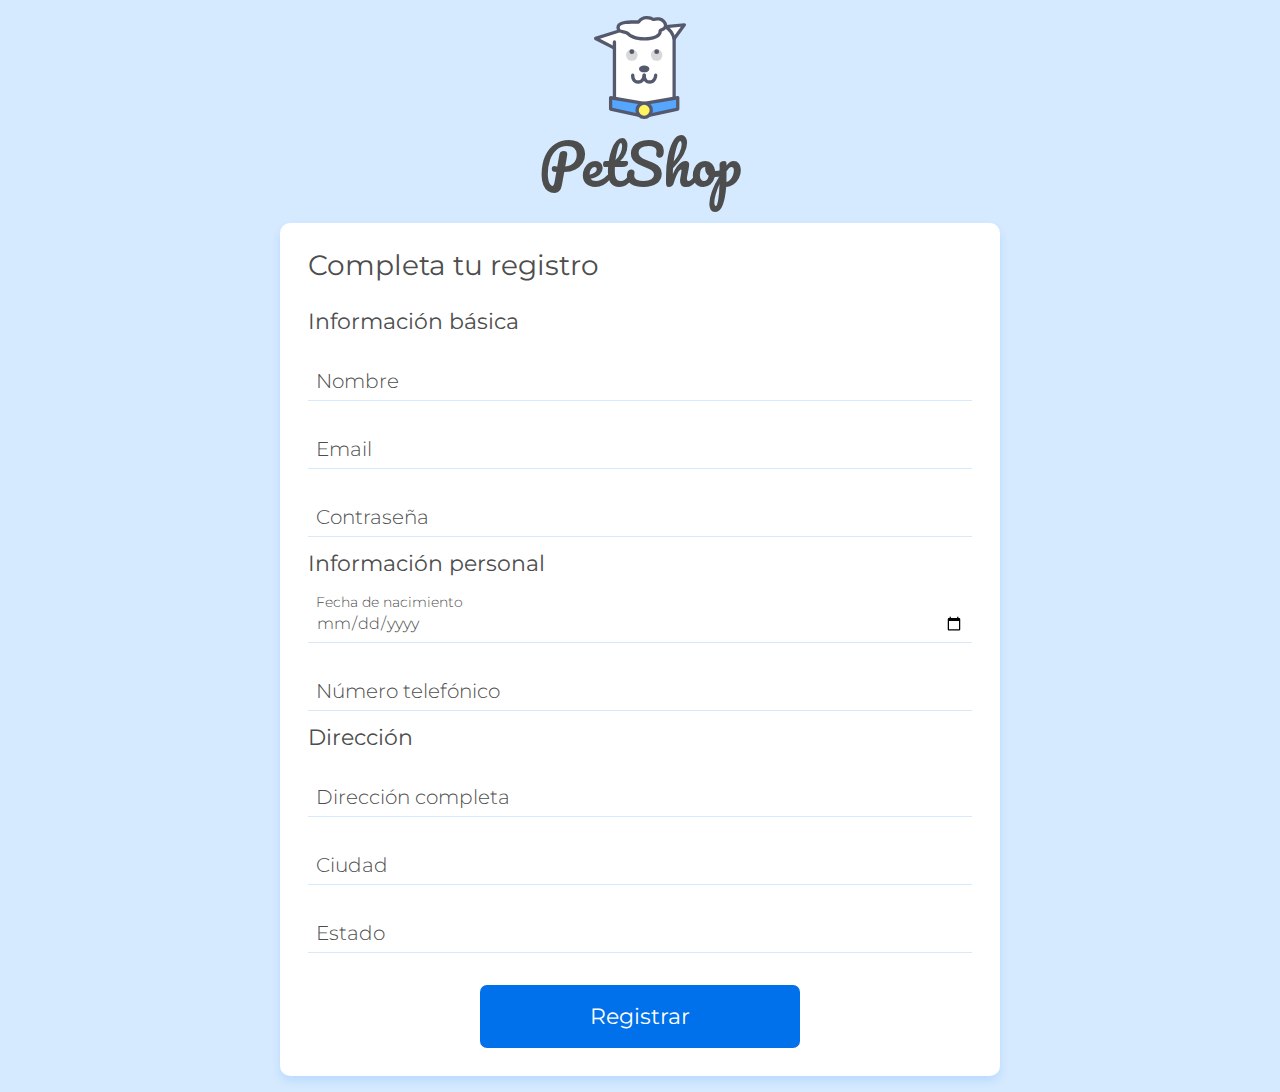
==== registro.html @ 6bbb542c "Subiendo Repo" ====
<!DOCTYPE html>
<html lang="es">
<head>
    <meta charset="UTF-8">
    <meta name="viewport" content="width=device-width, initial-scale=1.0">
    <title>Doguito Petshop | Crear cuenta</title>
    <link href="https://fonts.googleapis.com/css2?family=Montserrat:wght@300;400&display=swap" rel="stylesheet">
    <link href="https://fonts.googleapis.com/css2?family=Pacifico&display=swap" rel="stylesheet"> 
    <link rel="stylesheet" href="./assets/css/base/base.css">
    <link rel="stylesheet" href="./assets/css/registro.css">
    <link rel="stylesheet" href="./assets/css/componentes/card.css">
    <link rel="stylesheet" href="./assets/css/componentes/inputs.css">
    <link rel="stylesheet" href="./assets/css/componentes/button.css">
</head>
<body>
    <main class="container flex flex--column flex--center">
        <div class="cadastro-cabecalho">
            <img src="./assets/img/doguito.svg" alt="Logo Doguito" class="registry-header__logo">
            <h1 class="registry-header__title">PetShop</h1>
        </div>
        <section class="cartao">
            <h2 class="card__title">Completa tu registro</h2>
            <form action="./registro_concluido.html" class="formulario flex flex--column">
                <fieldset>
                    <legend class="form__label">Información básica</legend>
                    <div class="input-container">
                        <input name="name" id="name" class="input" type="text" placeholder="Nombre" required data-tipo="nombre">
                        <label class="input-label" for="name">Nombre</label>
                        <span class="input-message-error">Este campo no es valido</span>
                    </div>
                    <div class="input-container">
                        <input name="email" id="email" class="input" type="email" placeholder="Email" required data-tipo="email">
                        <label class="input-label" for="email">Email</label>
                        <span class="input-message-error">Este campo no es valido</span>
                    </div>
                    <div class="input-container">
                        <input name="password" id="password" class="input" type="password" placeholder="Contraseña" required pattern="^(?=.*[a-z])(?=.*[A-Z])(?=.*[0-9])(?!.*[ !@#$%^&*_=+-]).{6-12}$" title="Debe tener un mínimo de 6 caracteres y un máximo de 12. Debe contener al menos una minúscula, una mayúscula y un número" data-tipo="contraseña">
                        <label class="input-label" for="password">Contraseña</label>
                        <span class="input-message-error">Este campo no es valido</span>
                    </div>
                </fieldset>
                <fieldset>
                    <legend class="form__label">Información personal</legend>
                    <div class="input-container">
                        <input name="birth" id="birth" class="input" type="date" placeholder="Fecha de nacimento" required data-tipo="nacimiento">
                        <label class="input-label" for="birth">Fecha de nacimiento</label>
                        <span class="input-message-error">Este campo no es valido</span>
                    </div>
                    <div class="input-container">
                        <input name="phoneNumber" id="phoneNumber" class="input" type="text" placeholder="Número telefónico" pattern="\d{10}" required minlegth="10" maxlength="10" data-tipo="numero">
                        <label class="input-label" for="phoneNumber">Número telefónico</label>
                        <span class="input-message-error">Este campo no es valido</span>
                    </div>
                </fieldset>
                <fieldset>
                    <legend class="form__label">Dirección</legend>
                    <div class="input-container">
                        <input name="address" id="address" class="input" type="text" placeholder="Dirección" required pattern="[\s\S]{10,40}" data-tipo="direccion">
                        <label class="input-label" for="cep">Dirección completa</label>
                        <span class="input-message-error">Este campo no es valido</span>
                    </div>
                    <div class="input-container">
                        <input name="city" id="city" class="input" type="text" placeholder="Ciudad" required pattern="[\s\S]{4,30}" data-tipo="ciudad">
                        <label class="input-label" for="city">Ciudad</label>
                        <span class="input-message-error">Este campo no es valido</span>
                    </div>
                    <div class="input-container">
                        <input name="state" id="state" class="input" type="text" placeholder="Estado" required pattern="[\s\S]{4,30}" data-tipo="estado">
                        <label class="input-label" for="state">Estado</label>
                        <span class="input-message-error">Este campo no es valido</span>
                    </div>
                </fieldset>
                <button class="button">Registrar</a>
            </form>
        </section>
    </main>

    <script src="/assets/js/app.js" type="module"></script>
</body>
</html>
---- assets/css/base/base.css ----
@import url(_reset.css);
@import url(_variables.css);

body {
  background-color: var(--secondary-color);
  color: var(--contrast-dark-color);
  font-family: var(--font-family-body);
  overflow-x: hidden;
}

.container {
  padding-right: 1rem;
  padding-left: 1rem;
}

.flex {
  display: flex;
}

.flex--center {
  align-items: center;
  justify-content: center;
}

.flex--column {
  flex-direction: column;
}

@media (min-width: 800px) {
  .container {
    padding-right: 2.5rem;
    padding-left: 2.5rem;
  }
}

@media (min-width: 1200px) {
  .container {
    padding-left: calc((100vw - 900px) / 2);
    padding-right: calc((100vw - 900px) / 2);
  }
}
---- assets/css/registro.css ----
.cadastro-cabecalho {
  display: flex;
  flex-direction: column;
  align-items: center;

  padding-top: 1rem;
}

.registry-header__logo {
  width: 2.625rem;
  margin-bottom: 0.5rem;
}

.registry-header__title {
  font-family: var(--font-family-logo);
  font-size: var(--font-size-logo);
  margin-bottom: 1rem;
}

@media (min-width: 800px) {
  .registry-header__logo {
    width: 5.75rem;
    margin-bottom: 1rem;
  }

  .registry-header__title {
    margin-bottom: 2rem;
  }
}
---- assets/css/componentes/card.css ----
.cartao {
  background-color: var(--contrast-light-color);
  border-radius: 10px;
  box-shadow: var(--shadow);
  width: 100%;
  max-width: 45rem;
  padding: 1.75rem;
  box-sizing: border-box;
  margin-bottom: 1rem;
}

.card__title {
  font-size: var(--font-size-card-title);
  margin-bottom: 1rem;
}
---- assets/css/componentes/inputs.css ----
.formulario {
  margin-top: 2rem;
}

.form__label {
  font-size: var(--font-size-form-fieldset);
  margin-bottom: 1rem;
}

.input-container {
  font-weight: var(--font-weigth-input);
  position: relative;
  margin-bottom: 1rem;
  display: flex;
  flex-direction: column;
  justify-content: flex-end;
  box-sizing: border-box;
}

.input {
  box-sizing: border-box;
  border-bottom: 1px solid var(--secondary-color);
  padding: 1.375rem 0.5rem 0.5rem;
  height: 3.25rem;
  width: 100%;
}

.input::placeholder {
  visibility: hidden;
  color: #00000000;
}

.input:focus {
  outline: none;
}

.input-label {
  position: absolute;
  top: 1.375rem;
  left: 0.5rem;
  font-size: var(--font-size-input-label);

  transition: all 0.25s;
}

.input:not(:placeholder-shown) + .input-label,
.input:focus + .input-label {
  font-size: 0.875rem;
  top: 0.25rem;
  transition: all 0.25s;
}

.input-container--invalid {
  margin-bottom: 0.5rem;
}

.input-container--invalid .input {
  border: 1px solid var(--warning-color);
  border-radius: 7px;
}

.input-container--invalid .input-label {
  color: var(--warning-color);
}

.input-message-error {
  display: none;
}

.input-container--invalid .input-message-error {
  color: var(--warning-color);
  display: block;
  margin-top: 0.5rem;
  padding-left: 0.5rem;
}

.textarea {
  box-sizing: border-box;
  border: 1px solid var(--secondary-color);
  padding: 0.5rem;
  border-radius: 7px;
  width: 100%;
  min-height: 3rem;
}

.textarea-container {
  position: relative;
  margin-top: 2rem;
  margin-bottom: 1rem;
  font-weight: var(--font-weigth-input);
}

.textarea::placeholder {
  visibility: hidden;
}

.textarea:focus {
  outline: none;
}

.textarea-label {
  position: absolute;
  top: 0.5rem;
  left: 0.5rem;
  font-size: var(--font-size-input-label);
  transition: all 0.25s;
}

.textarea:not(:placeholder-shown) + .textarea-label,
.textarea:focus + .textarea-label {
  font-size: 0.875rem;
  top: -1.25rem;
  transition: all 0.25s;
}

.textarea-container--invalid {
  margin-bottom: 0.5rem;
}

.textarea-container--invalid .textarea {
  border: 1px solid var(--warning-color);
}

.textarea-container--invalid .textarea-label {
  color: var(--warning-color);
}

.textarea-mensagem-erro {
  display: none;
}

.textarea-container--invalid .textarea-mensagem-erro {
  display: block;
  color: var(--warning-color);
  margin-top: 0.5rem;
  padding-left: 0.5rem;
}
---- assets/css/componentes/button.css ----
.button {
  display: block;
  background-color: var(--primary-color);
  border-radius: 7px;
  width: 100%;
  margin-top: 1rem;
  max-width: 20rem;
  padding: 1.125rem;
  box-sizing: border-box;
  color: var(--contrast-light-color);
  font-size: var(--font-size-button);
  align-self: center;
  text-align: center;
}

.simple-button {
  border: none;
  background-color: unset;
}

.simple-button--add {
  color: var(--primary-color);
}

.simple-button--delete {
  color: var(--warning-color);
}

.simple-button--edit {
  color: var(--success-color);
}
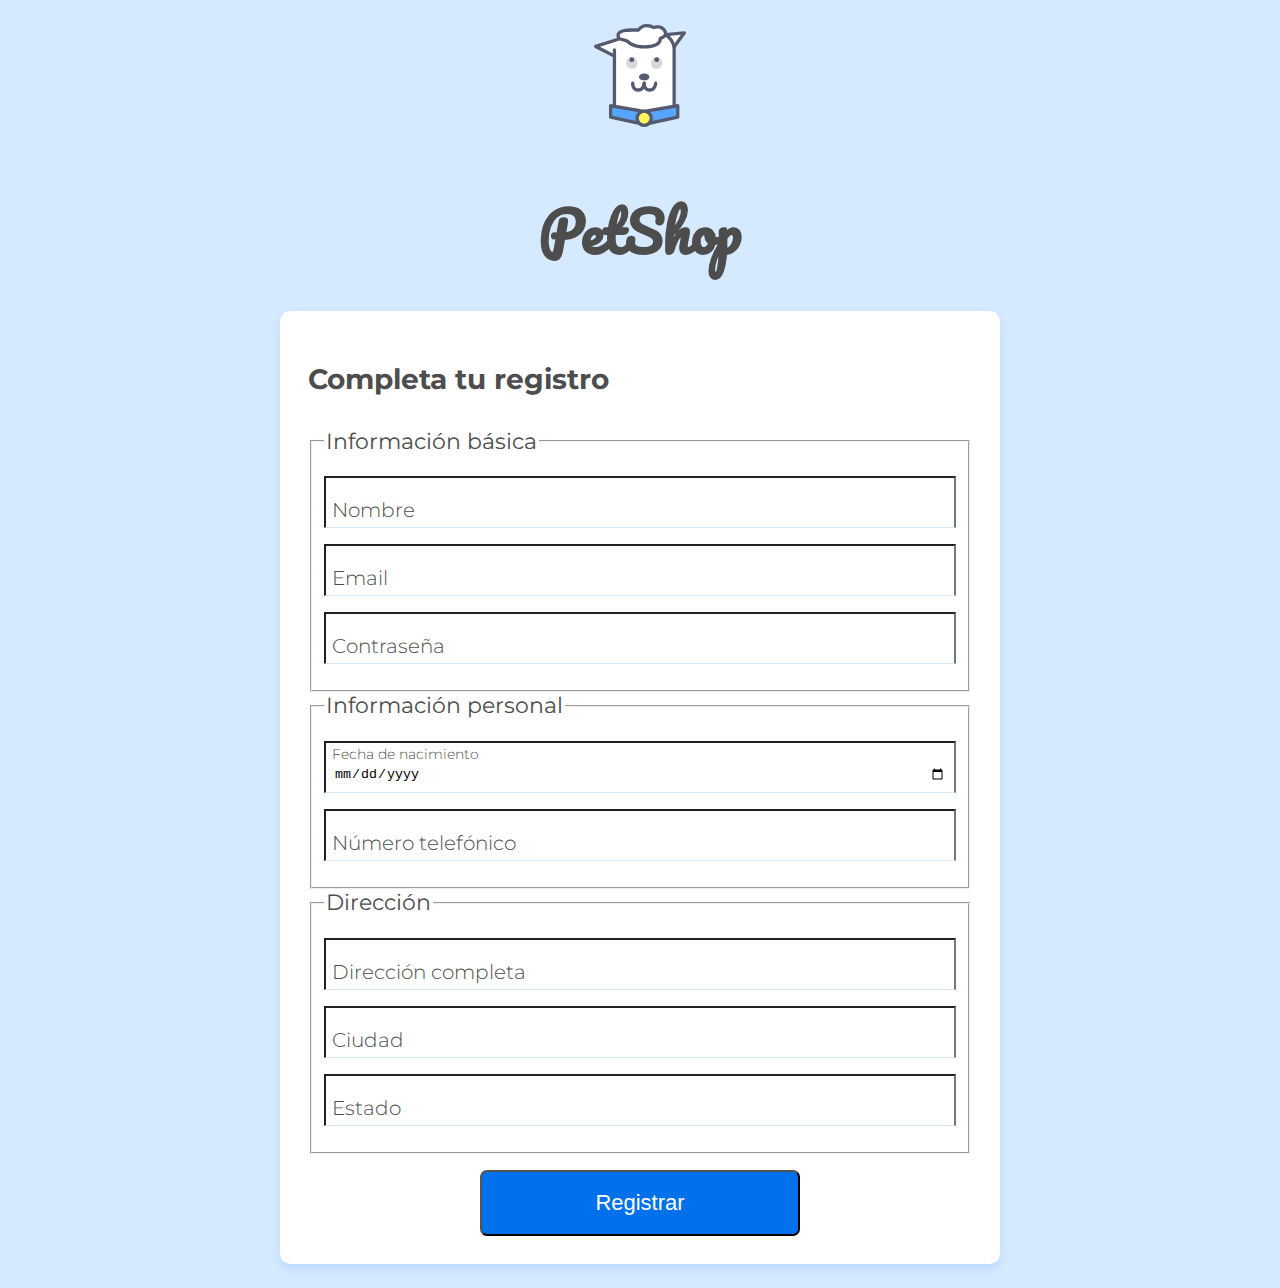
==== commit cfceb91c: "probando solucion a error en estilos p5" ====
--- a/registro.html
+++ b/registro.html
@@ -6,11 +6,12 @@
     <title>Doguito Petshop | Crear cuenta</title>
     <link href="https://fonts.googleapis.com/css2?family=Montserrat:wght@300;400&display=swap" rel="stylesheet">
     <link href="https://fonts.googleapis.com/css2?family=Pacifico&display=swap" rel="stylesheet"> 
-    <link rel="stylesheet" href="./assets/css/base/base.css">
-    <link rel="stylesheet" href="./assets/css/registro.css">
-    <link rel="stylesheet" href="./assets/css/componentes/card.css">
-    <link rel="stylesheet" href="./assets/css/componentes/inputs.css">
-    <link rel="stylesheet" href="./assets/css/componentes/button.css">
+    <link rel="stylesheet" href="assets/css/base/base.css">
+    <link rel="stylesheet" href="assets/css/base/_variables.css">
+    <link rel="stylesheet" href="assets/css/registro.css">
+    <link rel="stylesheet" href="assets/css/componentes/card.css">
+    <link rel="stylesheet" href="assets/css/componentes/inputs.css">
+    <link rel="stylesheet" href="assets/css/componentes/button.css">
 </head>
 <body>
     <main class="container flex flex--column flex--center">
@@ -75,6 +76,6 @@
         </section>
     </main>
 
-    <script src="/assets/js/app.js" type="module"></script>
+    <script src="./assets/js/app.js" type="module"></script>
 </body>
 </html>
--- a/assets/css/base/base.css
+++ b/assets/css/base/base.css
@@ -1,5 +1,4 @@
-@import url(_reset.css);
-@import url(_variables.css);
+
 
 body {
   background-color: var(--secondary-color);
--- a/assets/css/base/_variables.css
+++ b/assets/css/base/_variables.css
@@ -0,0 +1,32 @@
+:root {
+  --font-family-body: "Montserrat", sans-serif;
+  --font-family-logo: "Pacifico", cursive;
+
+  --font-weigth-input: 300;
+
+  --font-size-logo: 28px;
+  --font-size-card-title: 28px;
+  --font-size-input-label: 20px;
+  --font-size-button: 22px;
+  --font-size-form-fieldset: 22px;
+  --font-size-table-header: 22px;
+  --font-size-modal-title: 28px;
+  --font-size-modal-button: 28px;
+
+  --primary-color: #0071ea;
+  --secondary-color: #d6eaff;
+  --contrast-dark-color: #4d4d4d;
+
+  --contrast-light-color: #fff;
+  --warning-color: #df2525;
+  --success-color: #047900;
+  --transparency-color: #4d4d4d33;
+
+  --shadow: 0 5px 10px #55a6ff38;
+}
+
+@media (min-width: 800px) {
+  :root {
+    --font-size-logo: 56px;
+  }
+}
--- a/assets/css/registro.css
+++ b/assets/css/registro.css
@@ -1,8 +1,10 @@
+
+
+
 .cadastro-cabecalho {
   display: flex;
   flex-direction: column;
   align-items: center;
-
   padding-top: 1rem;
 }
 
--- a/assets/css/componentes/card.css
+++ b/assets/css/componentes/card.css
@@ -1,3 +1,5 @@
+
+
 .cartao {
   background-color: var(--contrast-light-color);
   border-radius: 10px;
--- a/assets/css/componentes/inputs.css
+++ b/assets/css/componentes/inputs.css
@@ -1,3 +1,5 @@
+
+
 .formulario {
   margin-top: 2rem;
 }
--- a/assets/css/componentes/button.css
+++ b/assets/css/componentes/button.css
@@ -1,3 +1,5 @@
+
+
 .button {
   display: block;
   background-color: var(--primary-color);
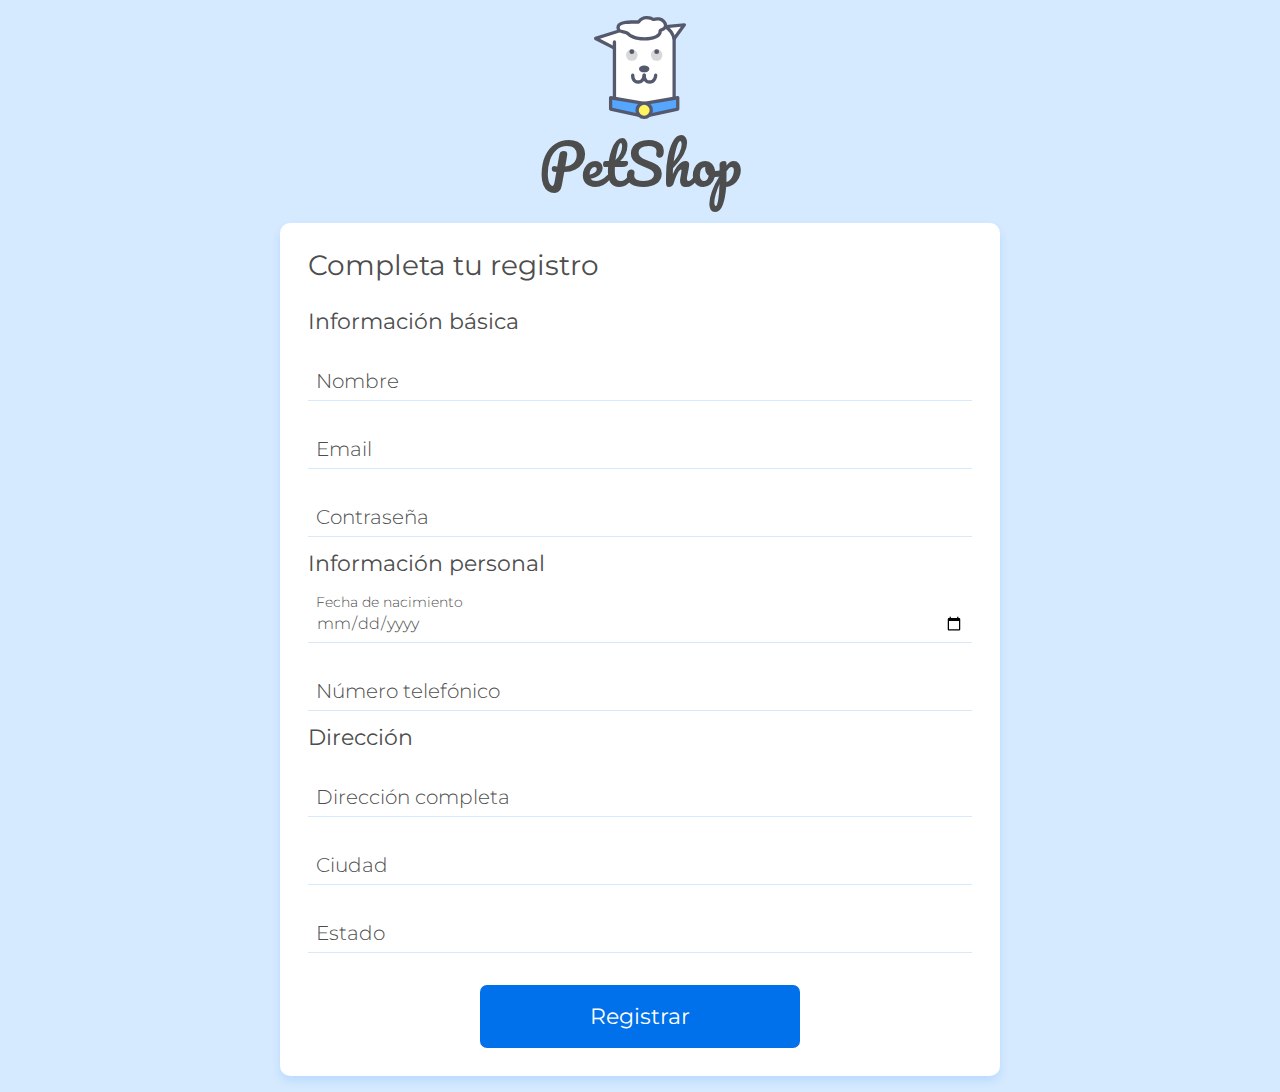
==== commit 82299b87: "probando solucion a error en estilos p7" ====
--- a/registro.html
+++ b/registro.html
@@ -6,12 +6,13 @@
     <title>Doguito Petshop | Crear cuenta</title>
     <link href="https://fonts.googleapis.com/css2?family=Montserrat:wght@300;400&display=swap" rel="stylesheet">
     <link href="https://fonts.googleapis.com/css2?family=Pacifico&display=swap" rel="stylesheet"> 
-    <link rel="stylesheet" href="assets/css/base/base.css">
-    <link rel="stylesheet" href="assets/css/base/_variables.css">
-    <link rel="stylesheet" href="assets/css/registro.css">
-    <link rel="stylesheet" href="assets/css/componentes/card.css">
-    <link rel="stylesheet" href="assets/css/componentes/inputs.css">
-    <link rel="stylesheet" href="assets/css/componentes/button.css">
+    <link rel="stylesheet" href="/assets/css/base/_reset.css">
+    <link rel="stylesheet" href="/assets/css/base/_variables.css">
+    <link rel="stylesheet" href="/assets/css/base/base.css">
+    <link rel="stylesheet" href="/assets/css/registro.css">
+    <link rel="stylesheet" href="/assets/css/componentes/card.css">
+    <link rel="stylesheet" href="/assets/css/componentes/inputs.css">
+    <link rel="stylesheet" href="/assets/css/componentes/button.css">
 </head>
 <body>
     <main class="container flex flex--column flex--center">
--- a/assets/css/base/base.css
+++ b/assets/css/base/base.css
@@ -1,4 +1,5 @@
-
+@import url(_reset.css);
+@import url(_variables.css);
 
 body {
   background-color: var(--secondary-color);
--- a/assets/css/registro.css
+++ b/assets/css/registro.css
@@ -1,10 +1,8 @@
-
-
-
 .cadastro-cabecalho {
   display: flex;
   flex-direction: column;
   align-items: center;
+
   padding-top: 1rem;
 }
 
--- a/assets/css/componentes/card.css
+++ b/assets/css/componentes/card.css
@@ -1,5 +1,3 @@
-
-
 .cartao {
   background-color: var(--contrast-light-color);
   border-radius: 10px;
--- a/assets/css/componentes/inputs.css
+++ b/assets/css/componentes/inputs.css
@@ -1,5 +1,3 @@
-
-
 .formulario {
   margin-top: 2rem;
 }
--- a/assets/css/componentes/button.css
+++ b/assets/css/componentes/button.css
@@ -1,5 +1,3 @@
-
-
 .button {
   display: block;
   background-color: var(--primary-color);
